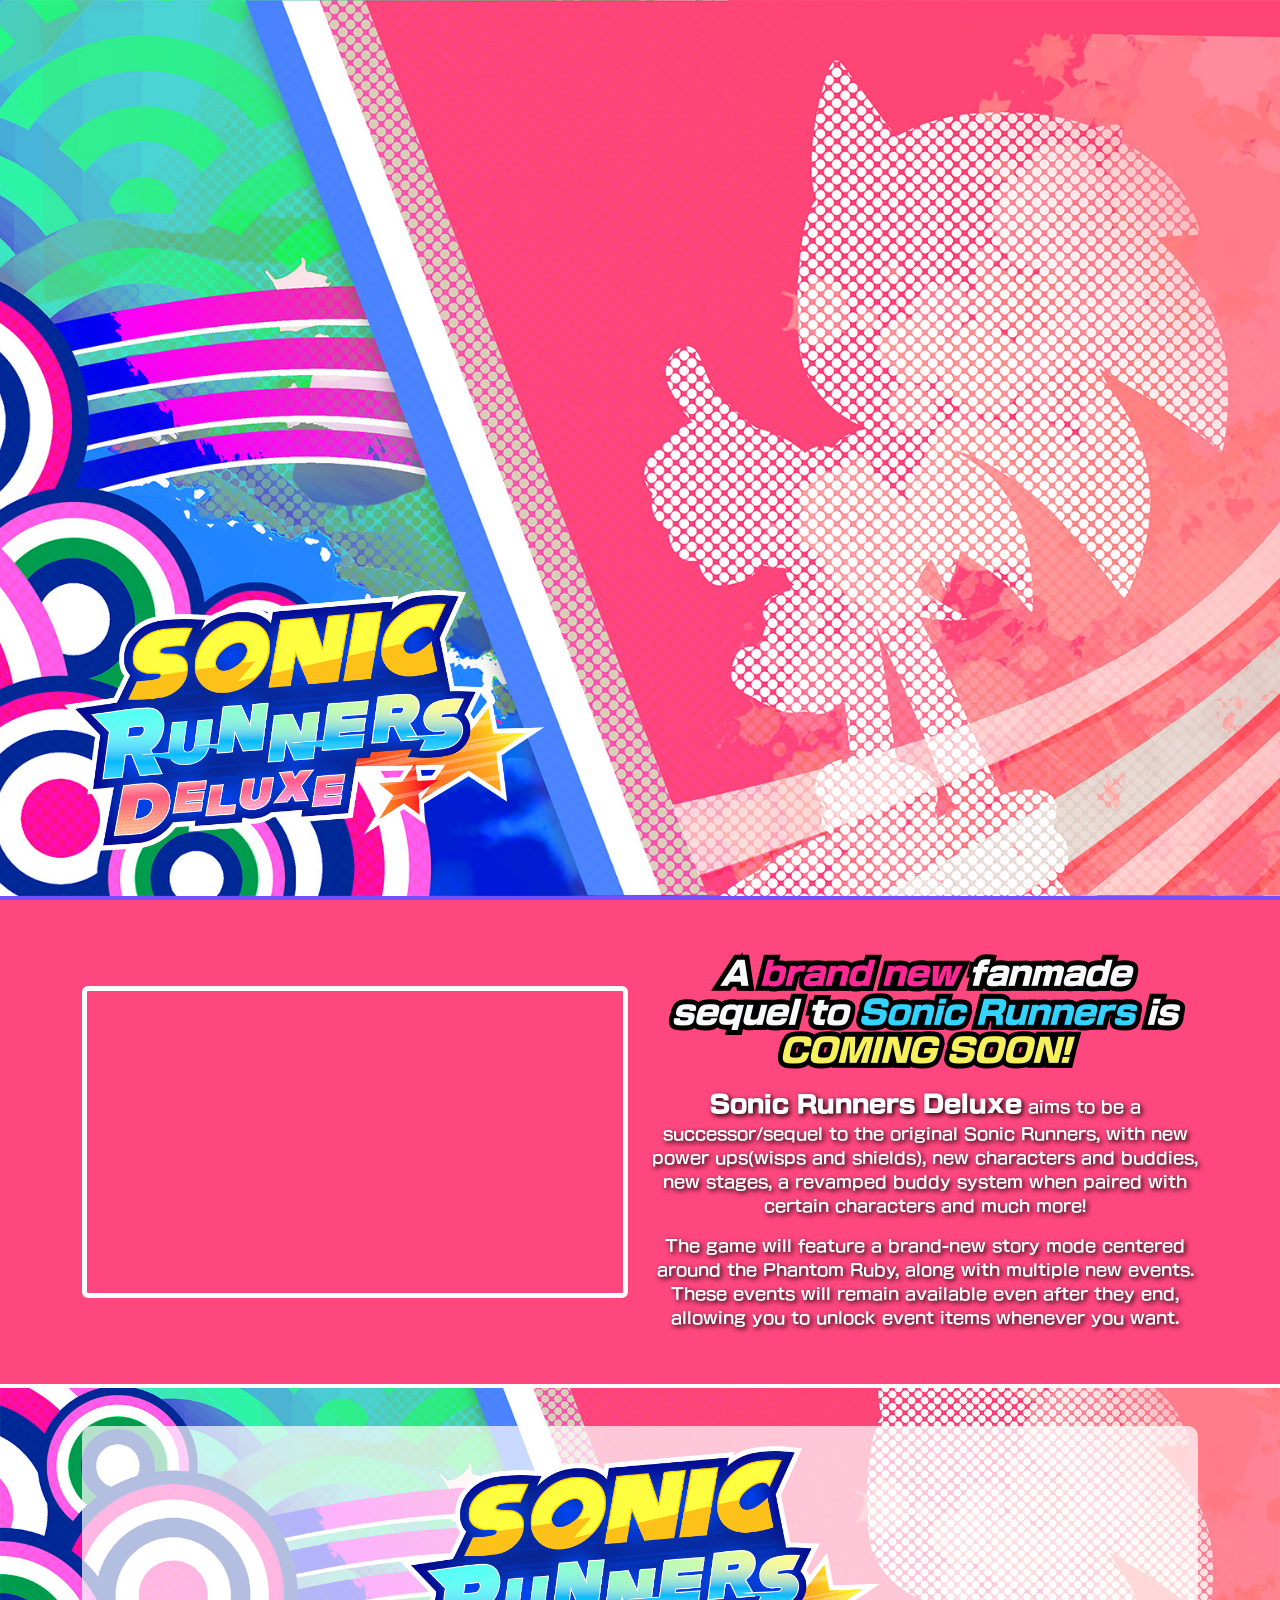
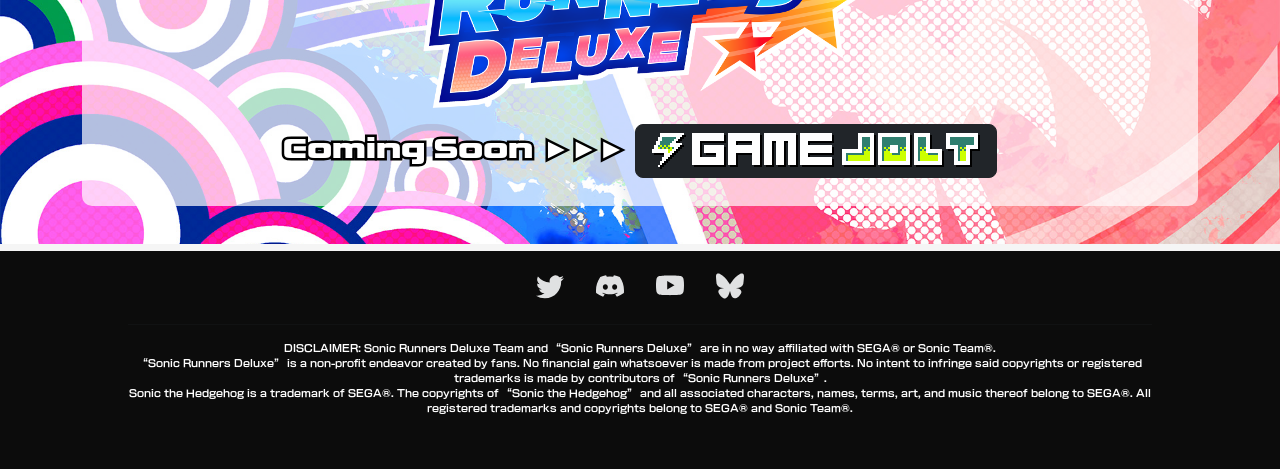
==== index.html @ 95d9415d "Add files via upload" ====
<!DOCTYPE html>
<html lang="en">

<head>
  <meta charset="UTF-8">
  <meta name="viewport" content="width=device-width, initial-scale=1.0">
  <title>Sonic Runners Deluxe</title>
  <meta name="Keywords"
    content="Sonic, Sonic the Hedgehog, Sonic Runners, Sonic Runners Deluxe, Sonic Runners DX, SonicRunnersDX, Sonic Fan Game" />

  <meta property="og:site_name" content="Sonic Runners Deluxe" />
  <meta property="og:title" content="Sonic Runners Deluxe | Official Website" />
  <meta property="og:type" content="website" />
  <meta property="og:url" content="https://sonicrunnersdx.gamejolt.io/" />
  <meta property=og:image
    content="https://sonicrunnersdx.gamejolt.io/media/SonicRunnerSecretQuestionMarkBannerGJTemp.jpg" />
  <meta name="twitter:card" content="summary_large_image" />

  <link rel="icon" href="media/fav_icon.webp">

  <link rel="stylesheet" href="css/index_style.css" type="text/css">
</head>

<body>
  <!--Hero Section Starts-->
  <section id="Hero-Section">
    <div class="hero-group">
      <img class="hero-logo" src="media/SRD_Logo.png" alt="Sonic Runners Deluxe Logo"><br>
    </div>
  </section>
  <!--About Section Starts-->
  <section id="About-Section">
    <div class="container">
      <div class="row align-items-center">
        <div class="col-xl-6 my-auto">
          <div class="ratio ratio-16x9 rounded border border-white border-5">
            <iframe src="https://www.youtube.com/embed/gVKqbXEKY80" title="Sonic Runners Deluxe | Announcement Trailer"
              frameborder="0"
              allow="accelerometer; autoplay; clipboard-write; encrypted-media; gyroscope; picture-in-picture; web-share"
              referrerpolicy="strict-origin-when-cross-origin" allowfullscreen></iframe>
          </div>
        </div>
        <div class="col-xl-6 my-auto pt-3" id="About-Content">
          <h2 class="text-light fst-italic">A <span style="color:#fc2994 ;">brand
              new</span> fanmade sequel to <span style="color:#34d2ff ;">Sonic Runners</span> is
            <span style="color: #f6f05c;">COMING SOON!</span>
          </h2>
          <p><span class="title">Sonic Runners Deluxe</span> aims to be a successor/sequel to the original Sonic
            Runners, with new power
            ups(wisps and shields), new characters and buddies, new stages, a revamped buddy system when paired
            with
            certain characters and much more!</p>
          <p>The game will feature a brand-new story mode centered around the Phantom Ruby, along with multiple new
            events. These events will remain available even after they end, allowing you to unlock event items
            whenever you want.
          </p>
        </div>
      </div>
    </div>
  </section>
  <!--Download Section-->
  <section id="download">
    <div class="container text-center">
      <div id="download-wrapper">
        <img src="media/SRD_Logo.png" alt="Sonic Runners Deluxe Logo" class="img-fluid mb-3" width="480">
        <h3>Coming Soon ►►► <a href="SonicRunnersDeluxe" type="button" class="btn btn-lg btn-dark" target="_blank"><img
              src="media/gamejolt/0565ffdb.png" class="img-fluid"></a>
        </h3>
      </div>
    </div>
  </section>
  <!--Footer-->
  <footer id="footer-section">
    <div class="top-footer-group">
      <div class="footer-socials">
        <ul class="nav justify-content-center">
          <li class="nav-item">
            <a class="nav-link link-light" href="https://twitter.com/sonicrunnersDX" target="_blank"><svg
                xmlns="http://www.w3.org/2000/svg" width="28" height="28" fill="currentColor" class="bi bi-twitter"
                viewBox="0 0 16 16">
                <path
                  d="M5.026 15c6.038 0 9.341-5.003 9.341-9.334 0-.14 0-.282-.006-.422A6.685 6.685 0 0 0 16 3.542a6.658 6.658 0 0 1-1.889.518 3.301 3.301 0 0 0 1.447-1.817 6.533 6.533 0 0 1-2.087.793A3.286 3.286 0 0 0 7.875 6.03a9.325 9.325 0 0 1-6.767-3.429 3.289 3.289 0 0 0 1.018 4.382A3.323 3.323 0 0 1 .64 6.575v.045a3.288 3.288 0 0 0 2.632 3.218 3.203 3.203 0 0 1-.865.115 3.23 3.23 0 0 1-.614-.057 3.283 3.283 0 0 0 3.067 2.277A6.588 6.588 0 0 1 .78 13.58a6.32 6.32 0 0 1-.78-.045A9.344 9.344 0 0 0 5.026 15z" />
              </svg></a>
          </li>
          <li class="nav-item">
            <a class="nav-link link-light" href="https://discord.gg/q9CUpbfSHh" target="_blank"><svg
                xmlns="http://www.w3.org/2000/svg" width="28" height="28" fill="currentColor" class="bi bi-discord"
                viewBox="0 0 16 16">
                <path
                  d="M13.545 2.907a13.227 13.227 0 0 0-3.257-1.011.05.05 0 0 0-.052.025c-.141.25-.297.577-.406.833a12.19 12.19 0 0 0-3.658 0 8.258 8.258 0 0 0-.412-.833.051.051 0 0 0-.052-.025c-1.125.194-2.22.534-3.257 1.011a.041.041 0 0 0-.021.018C.356 6.024-.213 9.047.066 12.032c.001.014.01.028.021.037a13.276 13.276 0 0 0 3.995 2.02.05.05 0 0 0 .056-.019c.308-.42.582-.863.818-1.329a.05.05 0 0 0-.01-.059.051.051 0 0 0-.018-.011 8.875 8.875 0 0 1-1.248-.595.05.05 0 0 1-.02-.066.051.051 0 0 1 .015-.019c.084-.063.168-.129.248-.195a.05.05 0 0 1 .051-.007c2.619 1.196 5.454 1.196 8.041 0a.052.052 0 0 1 .053.007c.08.066.164.132.248.195a.051.051 0 0 1-.004.085 8.254 8.254 0 0 1-1.249.594.05.05 0 0 0-.03.03.052.052 0 0 0 .003.041c.24.465.515.909.817 1.329a.05.05 0 0 0 .056.019 13.235 13.235 0 0 0 4.001-2.02.049.049 0 0 0 .021-.037c.334-3.451-.559-6.449-2.366-9.106a.034.034 0 0 0-.02-.019Zm-8.198 7.307c-.789 0-1.438-.724-1.438-1.612 0-.889.637-1.613 1.438-1.613.807 0 1.45.73 1.438 1.613 0 .888-.637 1.612-1.438 1.612Zm5.316 0c-.788 0-1.438-.724-1.438-1.612 0-.889.637-1.613 1.438-1.613.807 0 1.451.73 1.438 1.613 0 .888-.631 1.612-1.438 1.612Z" />
              </svg></a>
          </li>
          <li class="nav-item">
            <a class="nav-link link-light" href="https://youtube.com/@sonicrunnersdeluxe" target="_blank"><svg
                xmlns="http://www.w3.org/2000/svg" width="28" height="28" fill="currentColor" class="bi bi-youtube"
                viewBox="0 0 16 16">
                <path
                  d="M8.051 1.999h.089c.822.003 4.987.033 6.11.335a2.01 2.01 0 0 1 1.415 1.42c.101.38.172.883.22 1.402l.01.104.022.26.008.104c.065.914.073 1.77.074 1.957v.075c-.001.194-.01 1.108-.082 2.06l-.008.105-.009.104c-.05.572-.124 1.14-.235 1.558a2.007 2.007 0 0 1-1.415 1.42c-1.16.312-5.569.334-6.18.335h-.142c-.309 0-1.587-.006-2.927-.052l-.17-.006-.087-.004-.171-.007-.171-.007c-1.11-.049-2.167-.128-2.654-.26a2.007 2.007 0 0 1-1.415-1.419c-.111-.417-.185-.986-.235-1.558L.09 9.82l-.008-.104A31.4 31.4 0 0 1 0 7.68v-.123c.002-.215.01-.958.064-1.778l.007-.103.003-.052.008-.104.022-.26.01-.104c.048-.519.119-1.023.22-1.402a2.007 2.007 0 0 1 1.415-1.42c.487-.13 1.544-.21 2.654-.26l.17-.007.172-.006.086-.003.171-.007A99.788 99.788 0 0 1 7.858 2h.193zM6.4 5.209v4.818l4.157-2.408L6.4 5.209z" />
              </svg></a>
          </li>
          <li class="nav-item">
            <a class="nav-link link-light" href="https://sonicrunnersdeluxe.bsky.social" target="_blank"><svg
                xmlns="http://www.w3.org/2000/svg" width="28" height="28" viewBox="0 0 24 24">
                <path fill="currentColor"
                  d="M12 10.8c-1.087-2.114-4.046-6.053-6.798-7.995C2.566.944 1.561 1.266.902 1.565C.139 1.908 0 3.08 0 3.768c0 .69.378 5.65.624 6.479c.815 2.736 3.713 3.66 6.383 3.364q.204-.03.415-.056q-.207.033-.415.056c-3.912.58-7.387 2.005-2.83 7.078c5.013 5.19 6.87-1.113 7.823-4.308c.953 3.195 2.05 9.271 7.733 4.308c4.267-4.308 1.172-6.498-2.74-7.078a9 9 0 0 1-.415-.056q.21.026.415.056c2.67.297 5.568-.628 6.383-3.364c.246-.828.624-5.79.624-6.478c0-.69-.139-1.861-.902-2.206c-.659-.298-1.664-.62-4.3 1.24C16.046 4.748 13.087 8.687 12 10.8" />
              </svg></a>
          </li>
        </ul>
      </div>
    </div>
    </div>
    <hr>
    <p>DISCLAIMER: Sonic Runners Deluxe Team and “Sonic Runners Deluxe”
      are in no way affiliated with SEGA® or Sonic Team®.<br>“Sonic Runners Deluxe” is a non-profit endeavor created by
      fans.
      No financial gain whatsoever is made from project efforts. No intent to infringe said copyrights or registered
      trademarks is made
      by contributors of “Sonic Runners Deluxe”.<br>Sonic the Hedgehog is a trademark of SEGA®. The copyrights of “Sonic
      the Hedgehog” and all associated characters, names, terms, art, and music thereof belong to SEGA®. All
      registered trademarks and copyrights belong to SEGA® and Sonic Team®.
    </p>
  </footer>
  <!--BootStrap JavaScript-->
  <script src="css/bootstrap.bundle.min.js"></script>
</body>

</html>
---- css/index_style.css ----
@import url(style.css);

/*Hero Section*/

#Hero-Section {
    position: relative;
    background-image: url(../media/SonicRunnerSecretQuestionMarkBannerGJTemp.jpg);
    background-size: cover;
    background-position: left 90% top 25%;
    height: 100vh;
    min-height: 720px;
    border-bottom: solid 4px #7351ff;
}

.hero-group {
    text-align: start;
    position: absolute;
    width: 90%;
    left: 5%;
    bottom: 5%;
}

.hero-group img {
    max-width: 100%;
    width: 480px;
    height: auto;
    animation: floatIn 1s ease-in-out;
    pointer-events: none;
}

@keyframes floatIn {
    0% {
        opacity: 0;
        transform: translateY(50px);
    }

    100% {
        opacity: 1;
        transform: translateY(0);
    }
}

/*About Section*/
#About-Section {
    padding: 3% 0%;
    text-align: center;
    background-image: url(../media/sitebkg.webp);
    position: relative;
    background-position: center;
    background-size: cover;
    background-repeat: no-repeat;
    background-attachment: fixed;
    scroll-margin-top: 50px;
}

#About-Section h2 {
    font-family: NewRodinPro-UB;
    -webkit-text-stroke: 10px #000;
    paint-order: stroke fill;
margin-bottom: 16px;
}

#About-Content .title{
font-size: 1.5rem;
font-family: NewRodinPro-UB;
}


#About-Content p {
    color: white;
    /*-webkit-text-stroke: 5px #000;
    paint-order: stroke fill;*/
    text-shadow: 2px 2px 5px #000;
    font-family: NewRodinPro-B;
}

/*download section*/
#download {
    scroll-behavior: smooth;
    padding: 3% 0;
    background-color: #ff477f;
    background-image: url(../media/SonicRunnerSecretQuestionMarkBannerGJTemp.jpg);
    position: relative;
    background-position: center;
    background-size: cover;
    background-repeat: no-repeat;
    background-attachment: scroll;
    width: 100%;
    margin: 0 auto;
    border-top: solid 4px #fff;
}

#download-wrapper {
    border-radius: 10px;
    background-color: rgba(255, 255, 255, 0.7);
    padding: 20px;
}

#download-wrapper h3 {
    font-family: siteHeading;
    color: white;
    -webkit-text-stroke: 5px #000;
    paint-order: stroke fill;
}

#download-wrapper p {
    color: white;
    font-family: NewRodinPro-B;
    -webkit-text-stroke: 4px #000;
    paint-order: stroke fill;
}
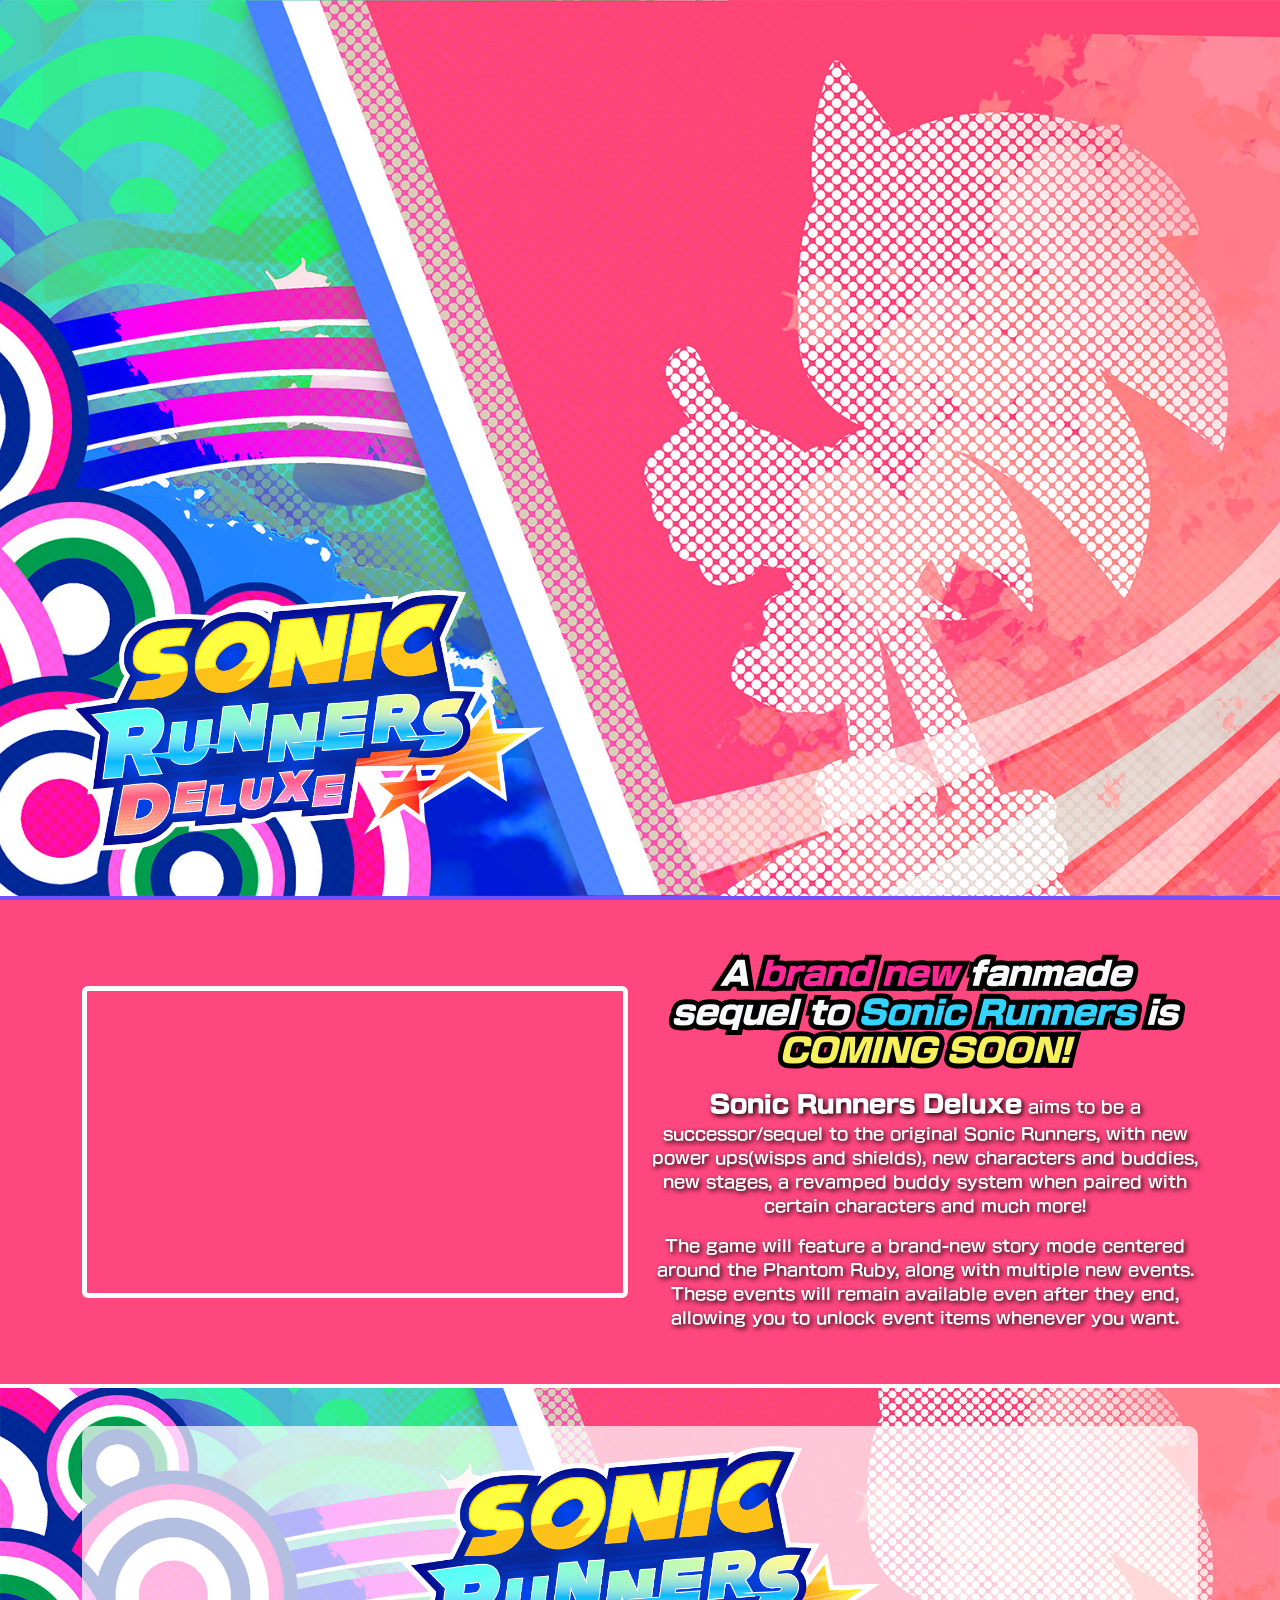
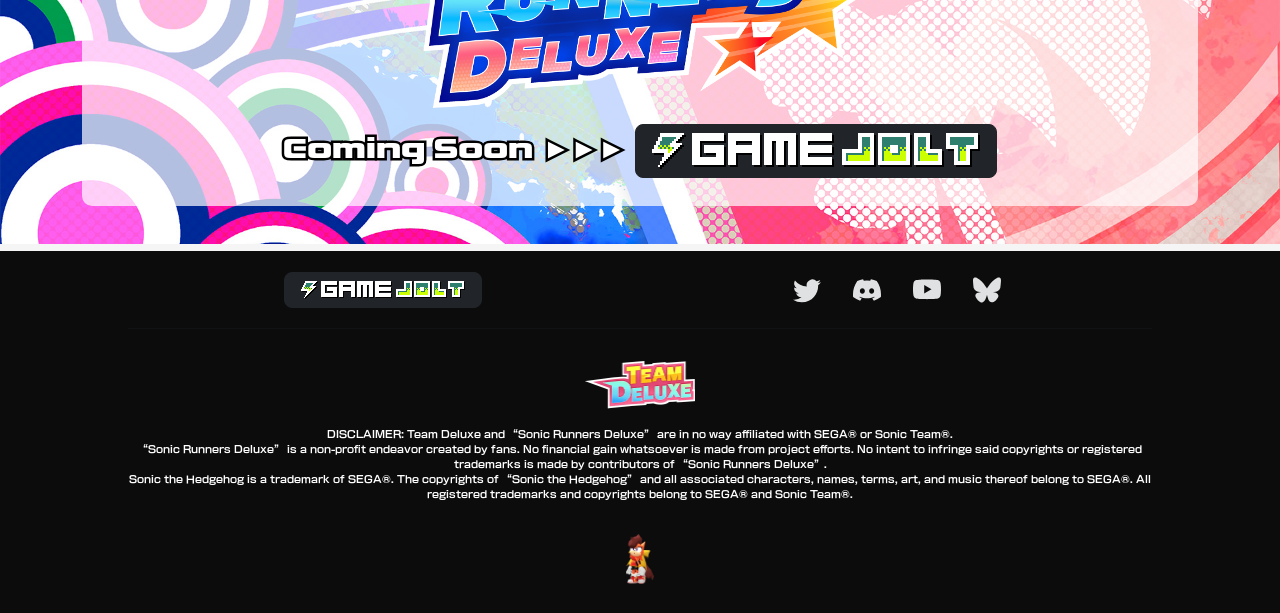
==== commit 3959ea3f: "Updated index.html Updated for Sonic Fan Fest VI" ====
--- a/index.html
+++ b/index.html
@@ -34,7 +34,7 @@
       <div class="row align-items-center">
         <div class="col-xl-6 my-auto">
           <div class="ratio ratio-16x9 rounded border border-white border-5">
-            <iframe src="https://www.youtube.com/embed/gVKqbXEKY80" title="Sonic Runners Deluxe | Announcement Trailer"
+            <iframe src="https://www.youtube.com/embed/qWIBNg5wDV0" title="Sonic Runners Deluxe | Overview Trailer"
               frameborder="0"
               allow="accelerometer; autoplay; clipboard-write; encrypted-media; gyroscope; picture-in-picture; web-share"
               referrerpolicy="strict-origin-when-cross-origin" allowfullscreen></iframe>
@@ -71,54 +71,69 @@
   </section>
   <!--Footer-->
   <footer id="footer-section">
-    <div class="top-footer-group">
-      <div class="footer-socials">
-        <ul class="nav justify-content-center">
-          <li class="nav-item">
-            <a class="nav-link link-light" href="https://twitter.com/sonicrunnersDX" target="_blank"><svg
-                xmlns="http://www.w3.org/2000/svg" width="28" height="28" fill="currentColor" class="bi bi-twitter"
-                viewBox="0 0 16 16">
-                <path
-                  d="M5.026 15c6.038 0 9.341-5.003 9.341-9.334 0-.14 0-.282-.006-.422A6.685 6.685 0 0 0 16 3.542a6.658 6.658 0 0 1-1.889.518 3.301 3.301 0 0 0 1.447-1.817 6.533 6.533 0 0 1-2.087.793A3.286 3.286 0 0 0 7.875 6.03a9.325 9.325 0 0 1-6.767-3.429 3.289 3.289 0 0 0 1.018 4.382A3.323 3.323 0 0 1 .64 6.575v.045a3.288 3.288 0 0 0 2.632 3.218 3.203 3.203 0 0 1-.865.115 3.23 3.23 0 0 1-.614-.057 3.283 3.283 0 0 0 3.067 2.277A6.588 6.588 0 0 1 .78 13.58a6.32 6.32 0 0 1-.78-.045A9.344 9.344 0 0 0 5.026 15z" />
-              </svg></a>
-          </li>
-          <li class="nav-item">
-            <a class="nav-link link-light" href="https://discord.gg/q9CUpbfSHh" target="_blank"><svg
-                xmlns="http://www.w3.org/2000/svg" width="28" height="28" fill="currentColor" class="bi bi-discord"
-                viewBox="0 0 16 16">
-                <path
-                  d="M13.545 2.907a13.227 13.227 0 0 0-3.257-1.011.05.05 0 0 0-.052.025c-.141.25-.297.577-.406.833a12.19 12.19 0 0 0-3.658 0 8.258 8.258 0 0 0-.412-.833.051.051 0 0 0-.052-.025c-1.125.194-2.22.534-3.257 1.011a.041.041 0 0 0-.021.018C.356 6.024-.213 9.047.066 12.032c.001.014.01.028.021.037a13.276 13.276 0 0 0 3.995 2.02.05.05 0 0 0 .056-.019c.308-.42.582-.863.818-1.329a.05.05 0 0 0-.01-.059.051.051 0 0 0-.018-.011 8.875 8.875 0 0 1-1.248-.595.05.05 0 0 1-.02-.066.051.051 0 0 1 .015-.019c.084-.063.168-.129.248-.195a.05.05 0 0 1 .051-.007c2.619 1.196 5.454 1.196 8.041 0a.052.052 0 0 1 .053.007c.08.066.164.132.248.195a.051.051 0 0 1-.004.085 8.254 8.254 0 0 1-1.249.594.05.05 0 0 0-.03.03.052.052 0 0 0 .003.041c.24.465.515.909.817 1.329a.05.05 0 0 0 .056.019 13.235 13.235 0 0 0 4.001-2.02.049.049 0 0 0 .021-.037c.334-3.451-.559-6.449-2.366-9.106a.034.034 0 0 0-.02-.019Zm-8.198 7.307c-.789 0-1.438-.724-1.438-1.612 0-.889.637-1.613 1.438-1.613.807 0 1.45.73 1.438 1.613 0 .888-.637 1.612-1.438 1.612Zm5.316 0c-.788 0-1.438-.724-1.438-1.612 0-.889.637-1.613 1.438-1.613.807 0 1.451.73 1.438 1.613 0 .888-.631 1.612-1.438 1.612Z" />
-              </svg></a>
-          </li>
-          <li class="nav-item">
-            <a class="nav-link link-light" href="https://youtube.com/@sonicrunnersdeluxe" target="_blank"><svg
-                xmlns="http://www.w3.org/2000/svg" width="28" height="28" fill="currentColor" class="bi bi-youtube"
-                viewBox="0 0 16 16">
-                <path
-                  d="M8.051 1.999h.089c.822.003 4.987.033 6.11.335a2.01 2.01 0 0 1 1.415 1.42c.101.38.172.883.22 1.402l.01.104.022.26.008.104c.065.914.073 1.77.074 1.957v.075c-.001.194-.01 1.108-.082 2.06l-.008.105-.009.104c-.05.572-.124 1.14-.235 1.558a2.007 2.007 0 0 1-1.415 1.42c-1.16.312-5.569.334-6.18.335h-.142c-.309 0-1.587-.006-2.927-.052l-.17-.006-.087-.004-.171-.007-.171-.007c-1.11-.049-2.167-.128-2.654-.26a2.007 2.007 0 0 1-1.415-1.419c-.111-.417-.185-.986-.235-1.558L.09 9.82l-.008-.104A31.4 31.4 0 0 1 0 7.68v-.123c.002-.215.01-.958.064-1.778l.007-.103.003-.052.008-.104.022-.26.01-.104c.048-.519.119-1.023.22-1.402a2.007 2.007 0 0 1 1.415-1.42c.487-.13 1.544-.21 2.654-.26l.17-.007.172-.006.086-.003.171-.007A99.788 99.788 0 0 1 7.858 2h.193zM6.4 5.209v4.818l4.157-2.408L6.4 5.209z" />
-              </svg></a>
-          </li>
-          <li class="nav-item">
-            <a class="nav-link link-light" href="https://sonicrunnersdeluxe.bsky.social" target="_blank"><svg
-                xmlns="http://www.w3.org/2000/svg" width="28" height="28" viewBox="0 0 24 24">
-                <path fill="currentColor"
-                  d="M12 10.8c-1.087-2.114-4.046-6.053-6.798-7.995C2.566.944 1.561 1.266.902 1.565C.139 1.908 0 3.08 0 3.768c0 .69.378 5.65.624 6.479c.815 2.736 3.713 3.66 6.383 3.364q.204-.03.415-.056q-.207.033-.415.056c-3.912.58-7.387 2.005-2.83 7.078c5.013 5.19 6.87-1.113 7.823-4.308c.953 3.195 2.05 9.271 7.733 4.308c4.267-4.308 1.172-6.498-2.74-7.078a9 9 0 0 1-.415-.056q.21.026.415.056c2.67.297 5.568-.628 6.383-3.364c.246-.828.624-5.79.624-6.478c0-.69-.139-1.861-.902-2.206c-.659-.298-1.664-.62-4.3 1.24C16.046 4.748 13.087 8.687 12 10.8" />
-              </svg></a>
-          </li>
-        </ul>
+    <div class="row g-1">
+      <div class="col-lg-6  my-auto">
+        <div class="d-grid d-md-block">
+          <a href="https://gamejolt.com/games/SonicRunnersDeluxe/993254" type="button" class="btn btn-lg btn-dark"
+            target="_blank"><img src="media/gamejolt/e88e2b55.png" class="img-fluid"></a>
+        </div>
+      </div>
+      <div class="col-lg-6  my-auto">
+        <div class="top-footer-group">
+          <div class="footer-socials">
+            <ul class="nav justify-content-center">
+              <li class="nav-item">
+                <a class="nav-link link-light" href="https://twitter.com/sonicrunnersDX" target="_blank"><svg
+                    xmlns="http://www.w3.org/2000/svg" width="28" height="28" fill="currentColor" class="bi bi-twitter"
+                    viewBox="0 0 16 16">
+                    <path
+                      d="M5.026 15c6.038 0 9.341-5.003 9.341-9.334 0-.14 0-.282-.006-.422A6.685 6.685 0 0 0 16 3.542a6.658 6.658 0 0 1-1.889.518 3.301 3.301 0 0 0 1.447-1.817 6.533 6.533 0 0 1-2.087.793A3.286 3.286 0 0 0 7.875 6.03a9.325 9.325 0 0 1-6.767-3.429 3.289 3.289 0 0 0 1.018 4.382A3.323 3.323 0 0 1 .64 6.575v.045a3.288 3.288 0 0 0 2.632 3.218 3.203 3.203 0 0 1-.865.115 3.23 3.23 0 0 1-.614-.057 3.283 3.283 0 0 0 3.067 2.277A6.588 6.588 0 0 1 .78 13.58a6.32 6.32 0 0 1-.78-.045A9.344 9.344 0 0 0 5.026 15z" />
+                  </svg></a>
+              </li>
+              <li class="nav-item">
+                <a class="nav-link link-light" href="https://discord.gg/q9CUpbfSHh" target="_blank"><svg
+                    xmlns="http://www.w3.org/2000/svg" width="28" height="28" fill="currentColor" class="bi bi-discord"
+                    viewBox="0 0 16 16">
+                    <path
+                      d="M13.545 2.907a13.227 13.227 0 0 0-3.257-1.011.05.05 0 0 0-.052.025c-.141.25-.297.577-.406.833a12.19 12.19 0 0 0-3.658 0 8.258 8.258 0 0 0-.412-.833.051.051 0 0 0-.052-.025c-1.125.194-2.22.534-3.257 1.011a.041.041 0 0 0-.021.018C.356 6.024-.213 9.047.066 12.032c.001.014.01.028.021.037a13.276 13.276 0 0 0 3.995 2.02.05.05 0 0 0 .056-.019c.308-.42.582-.863.818-1.329a.05.05 0 0 0-.01-.059.051.051 0 0 0-.018-.011 8.875 8.875 0 0 1-1.248-.595.05.05 0 0 1-.02-.066.051.051 0 0 1 .015-.019c.084-.063.168-.129.248-.195a.05.05 0 0 1 .051-.007c2.619 1.196 5.454 1.196 8.041 0a.052.052 0 0 1 .053.007c.08.066.164.132.248.195a.051.051 0 0 1-.004.085 8.254 8.254 0 0 1-1.249.594.05.05 0 0 0-.03.03.052.052 0 0 0 .003.041c.24.465.515.909.817 1.329a.05.05 0 0 0 .056.019 13.235 13.235 0 0 0 4.001-2.02.049.049 0 0 0 .021-.037c.334-3.451-.559-6.449-2.366-9.106a.034.034 0 0 0-.02-.019Zm-8.198 7.307c-.789 0-1.438-.724-1.438-1.612 0-.889.637-1.613 1.438-1.613.807 0 1.45.73 1.438 1.613 0 .888-.637 1.612-1.438 1.612Zm5.316 0c-.788 0-1.438-.724-1.438-1.612 0-.889.637-1.613 1.438-1.613.807 0 1.451.73 1.438 1.613 0 .888-.631 1.612-1.438 1.612Z" />
+                  </svg></a>
+              </li>
+              <li class="nav-item">
+                <a class="nav-link link-light" href="https://youtube.com/@sonicrunnersdeluxe" target="_blank"><svg
+                    xmlns="http://www.w3.org/2000/svg" width="28" height="28" fill="currentColor" class="bi bi-youtube"
+                    viewBox="0 0 16 16">
+                    <path
+                      d="M8.051 1.999h.089c.822.003 4.987.033 6.11.335a2.01 2.01 0 0 1 1.415 1.42c.101.38.172.883.22 1.402l.01.104.022.26.008.104c.065.914.073 1.77.074 1.957v.075c-.001.194-.01 1.108-.082 2.06l-.008.105-.009.104c-.05.572-.124 1.14-.235 1.558a2.007 2.007 0 0 1-1.415 1.42c-1.16.312-5.569.334-6.18.335h-.142c-.309 0-1.587-.006-2.927-.052l-.17-.006-.087-.004-.171-.007-.171-.007c-1.11-.049-2.167-.128-2.654-.26a2.007 2.007 0 0 1-1.415-1.419c-.111-.417-.185-.986-.235-1.558L.09 9.82l-.008-.104A31.4 31.4 0 0 1 0 7.68v-.123c.002-.215.01-.958.064-1.778l.007-.103.003-.052.008-.104.022-.26.01-.104c.048-.519.119-1.023.22-1.402a2.007 2.007 0 0 1 1.415-1.42c.487-.13 1.544-.21 2.654-.26l.17-.007.172-.006.086-.003.171-.007A99.788 99.788 0 0 1 7.858 2h.193zM6.4 5.209v4.818l4.157-2.408L6.4 5.209z" />
+                  </svg></a>
+              </li>
+              <li class="nav-item">
+                <a class="nav-link link-light" href="https://sonicrunnersdeluxe.bsky.social" target="_blank"><svg
+                    xmlns="http://www.w3.org/2000/svg" width="28" height="28" viewBox="0 0 24 24">
+                    <path fill="currentColor"
+                      d="M12 10.8c-1.087-2.114-4.046-6.053-6.798-7.995C2.566.944 1.561 1.266.902 1.565C.139 1.908 0 3.08 0 3.768c0 .69.378 5.65.624 6.479c.815 2.736 3.713 3.66 6.383 3.364q.204-.03.415-.056q-.207.033-.415.056c-3.912.58-7.387 2.005-2.83 7.078c5.013 5.19 6.87-1.113 7.823-4.308c.953 3.195 2.05 9.271 7.733 4.308c4.267-4.308 1.172-6.498-2.74-7.078a9 9 0 0 1-.415-.056q.21.026.415.056c2.67.297 5.568-.628 6.383-3.364c.246-.828.624-5.79.624-6.478c0-.69-.139-1.861-.902-2.206c-.659-.298-1.664-.62-4.3 1.24C16.046 4.748 13.087 8.687 12 10.8" />
+                  </svg></a>
+              </li>
+            </ul>
+          </div>
+        </div>
       </div>
     </div>
-    </div>
     <hr>
-    <p>DISCLAIMER: Sonic Runners Deluxe Team and “Sonic Runners Deluxe”
-      are in no way affiliated with SEGA® or Sonic Team®.<br>“Sonic Runners Deluxe” is a non-profit endeavor created by
+    <img src="media/teamdeluxelogo.webp" class="FooterTeamLogo" alt="Team Deluxe Logo">
+    <p>DISCLAIMER: <strong>Team Deluxe</strong> and <strong>“Sonic
+        Runners Deluxe”</strong>
+      are in no way affiliated with SEGA® or Sonic Team®.<br>“Sonic Runners Deluxe” is a non-profit endeavor created
+      by
       fans.
       No financial gain whatsoever is made from project efforts. No intent to infringe said copyrights or registered
       trademarks is made
-      by contributors of “Sonic Runners Deluxe”.<br>Sonic the Hedgehog is a trademark of SEGA®. The copyrights of “Sonic
+      by contributors of “Sonic Runners Deluxe”.<br>Sonic the Hedgehog is a trademark of SEGA®. The copyrights of
+      “Sonic
       the Hedgehog” and all associated characters, names, terms, art, and music thereof belong to SEGA®. All
       registered trademarks and copyrights belong to SEGA® and Sonic Team®.
     </p>
+    <img oncontextmenu="return false" onmousedown="return false" onselectstart="return false"
+      src="media/TiaraFooter.webp" class="tiarafooter">
   </footer>
   <!--BootStrap JavaScript-->
   <script src="css/bootstrap.bundle.min.js"></script>
